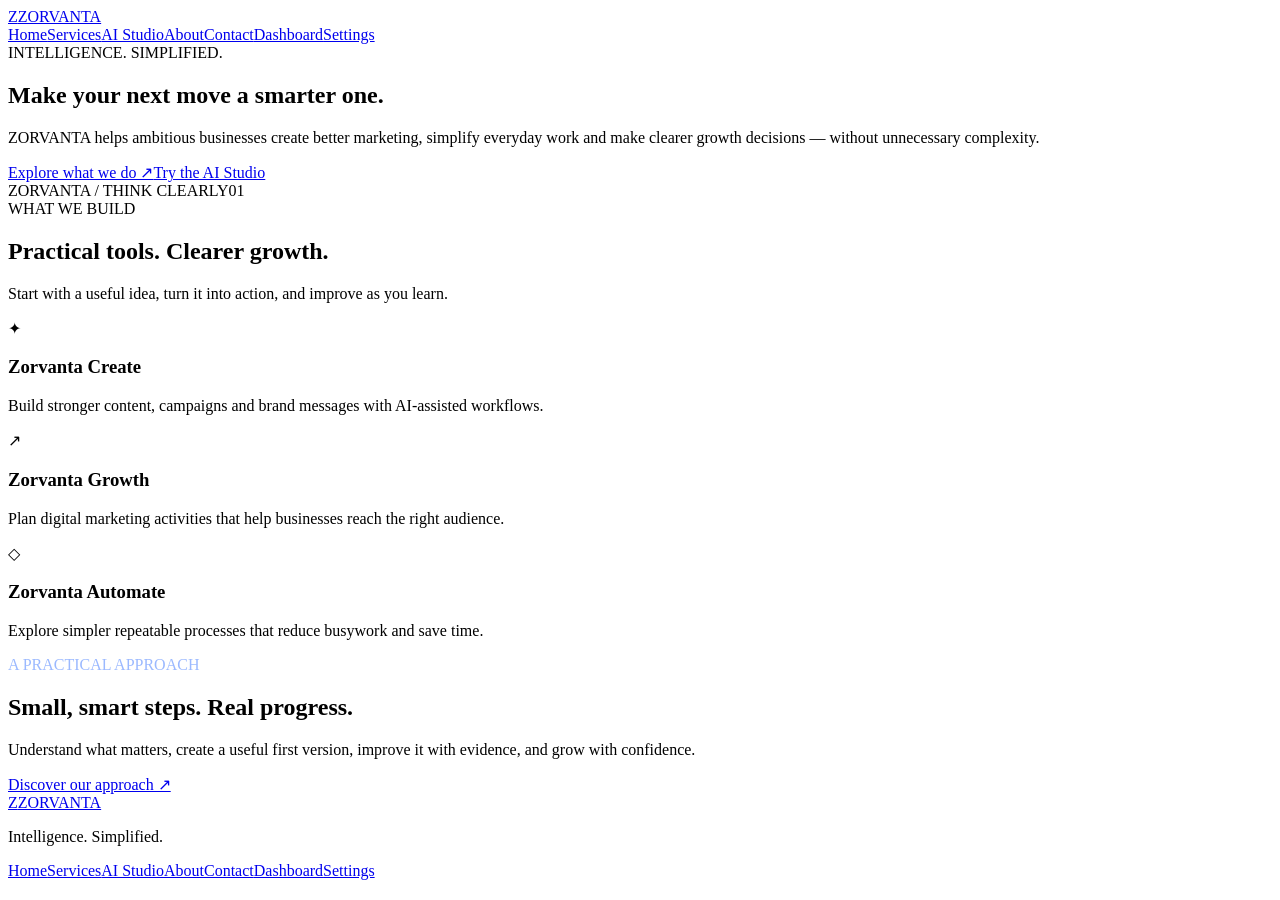
==== index.html @ e9039086 "Add files via upload" ====
<!doctype html><html lang="en"><head><meta charset="utf-8"><meta name="viewport" content="width=device-width,initial-scale=1"><meta name="theme-color" content="#ffffff"><title>Home | ZORVANTA</title><link rel="stylesheet" href="assets/site.css"></head><body><header class="site-header"><div class="header-inner">
<a class="brand" href="index.html"><span class="brand-mark">Z</span><span>ZORVANTA</span></a>
<nav class="nav" aria-label="Main navigation">
<a href="index.html" data-page="index.html">Home</a><a href="services.html" data-page="services.html">Services</a><a href="studio.html" data-page="studio.html">AI Studio</a><a href="about.html" data-page="about.html">About</a><a href="contact.html" data-page="contact.html">Contact</a><a href="dashboard.html">Dashboard</a><a href="settings.html" data-page="settings.html">Settings</a>
</nav></div></header><main>
<section class="hero"><div><div class="eyebrow">INTELLIGENCE. SIMPLIFIED.</div><h1>Make your next move a smarter one.</h1><p>ZORVANTA helps ambitious businesses create better marketing, simplify everyday work and make clearer growth decisions — without unnecessary complexity.</p><div class="actions"><a class="btn primary" href="services.html">Explore what we do ↗</a><a class="btn" href="studio.html">Try the AI Studio</a></div></div><div class="visual"><div class="visual-caption"><span>ZORVANTA / THINK CLEARLY</span><span>01</span></div><div class="orb"></div></div></section>
<section class="section"><div class="section-head"><div><div class="eyebrow">WHAT WE BUILD</div><h2>Practical tools. Clearer growth.</h2></div><p>Start with a useful idea, turn it into action, and improve as you learn.</p></div><div class="cards">
<div class="card"><div class="card-icon">✦</div><h3>Zorvanta Create</h3><p>Build stronger content, campaigns and brand messages with AI-assisted workflows.</p></div>
<div class="card"><div class="card-icon">↗</div><h3>Zorvanta Growth</h3><p>Plan digital marketing activities that help businesses reach the right audience.</p></div>
<div class="card"><div class="card-icon">◇</div><h3>Zorvanta Automate</h3><p>Explore simpler repeatable processes that reduce busywork and save time.</p></div></div></section>
<section class="dark-band"><div class="eyebrow" style="color:#9bb9ff">A PRACTICAL APPROACH</div><h2>Small, smart steps. Real progress.</h2><p>Understand what matters, create a useful first version, improve it with evidence, and grow with confidence.</p><a class="btn" href="about.html">Discover our approach ↗</a></section></main><footer class="footer"><div class="footer-inner"><div><a class="brand" href="index.html"><span class="brand-mark" style="border-color:#dce7f4">Z</span><span>ZORVANTA</span></a><p>Intelligence. Simplified.</p></div><div class="footer-links"><a href="index.html">Home</a><a href="services.html">Services</a><a href="studio.html">AI Studio</a><a href="about.html">About</a><a href="contact.html">Contact</a><a href="dashboard.html">Dashboard</a><a href="settings.html">Settings</a></div></div></footer><script>
const current=location.pathname.split('/').pop()||'index.html';document.querySelectorAll('.nav a').forEach(a=>{if(a.dataset.page===current)a.classList.add('active')});

</script></body></html>
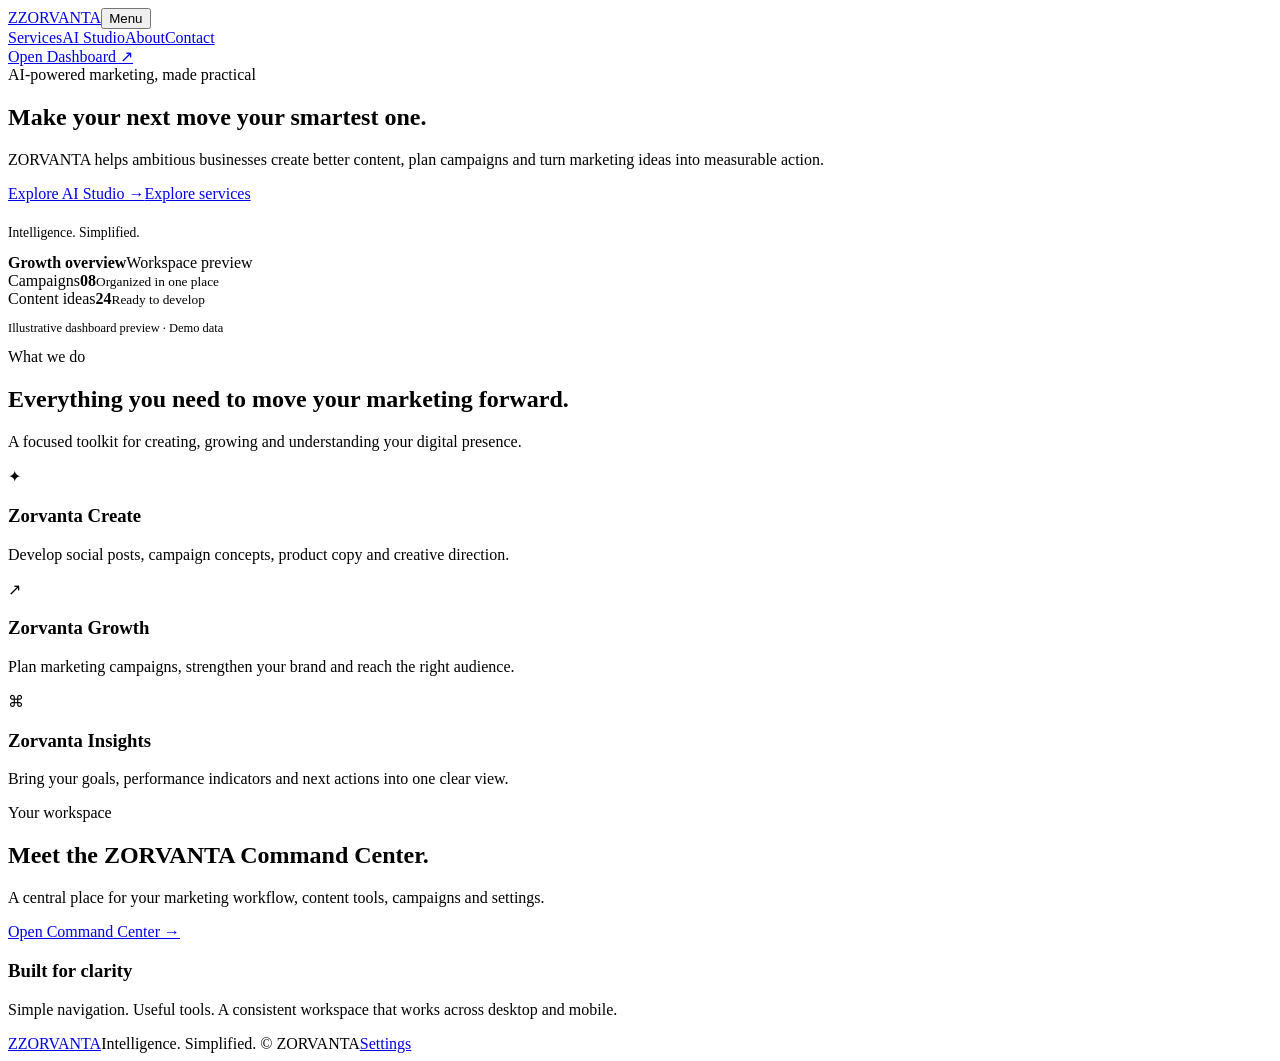
==== commit 49f43874: "Add files via upload" ====
--- a/index.html
+++ b/index.html
@@ -1,14 +1,4 @@
-<!doctype html><html lang="en"><head><meta charset="utf-8"><meta name="viewport" content="width=device-width,initial-scale=1"><meta name="theme-color" content="#ffffff"><title>Home | ZORVANTA</title><link rel="stylesheet" href="assets/site.css"></head><body><header class="site-header"><div class="header-inner">
-<a class="brand" href="index.html"><span class="brand-mark">Z</span><span>ZORVANTA</span></a>
-<nav class="nav" aria-label="Main navigation">
-<a href="index.html" data-page="index.html">Home</a><a href="services.html" data-page="services.html">Services</a><a href="studio.html" data-page="studio.html">AI Studio</a><a href="about.html" data-page="about.html">About</a><a href="contact.html" data-page="contact.html">Contact</a><a href="dashboard.html">Dashboard</a><a href="settings.html" data-page="settings.html">Settings</a>
-</nav></div></header><main>
-<section class="hero"><div><div class="eyebrow">INTELLIGENCE. SIMPLIFIED.</div><h1>Make your next move a smarter one.</h1><p>ZORVANTA helps ambitious businesses create better marketing, simplify everyday work and make clearer growth decisions — without unnecessary complexity.</p><div class="actions"><a class="btn primary" href="services.html">Explore what we do ↗</a><a class="btn" href="studio.html">Try the AI Studio</a></div></div><div class="visual"><div class="visual-caption"><span>ZORVANTA / THINK CLEARLY</span><span>01</span></div><div class="orb"></div></div></section>
-<section class="section"><div class="section-head"><div><div class="eyebrow">WHAT WE BUILD</div><h2>Practical tools. Clearer growth.</h2></div><p>Start with a useful idea, turn it into action, and improve as you learn.</p></div><div class="cards">
-<div class="card"><div class="card-icon">✦</div><h3>Zorvanta Create</h3><p>Build stronger content, campaigns and brand messages with AI-assisted workflows.</p></div>
-<div class="card"><div class="card-icon">↗</div><h3>Zorvanta Growth</h3><p>Plan digital marketing activities that help businesses reach the right audience.</p></div>
-<div class="card"><div class="card-icon">◇</div><h3>Zorvanta Automate</h3><p>Explore simpler repeatable processes that reduce busywork and save time.</p></div></div></section>
-<section class="dark-band"><div class="eyebrow" style="color:#9bb9ff">A PRACTICAL APPROACH</div><h2>Small, smart steps. Real progress.</h2><p>Understand what matters, create a useful first version, improve it with evidence, and grow with confidence.</p><a class="btn" href="about.html">Discover our approach ↗</a></section></main><footer class="footer"><div class="footer-inner"><div><a class="brand" href="index.html"><span class="brand-mark" style="border-color:#dce7f4">Z</span><span>ZORVANTA</span></a><p>Intelligence. Simplified.</p></div><div class="footer-links"><a href="index.html">Home</a><a href="services.html">Services</a><a href="studio.html">AI Studio</a><a href="about.html">About</a><a href="contact.html">Contact</a><a href="dashboard.html">Dashboard</a><a href="settings.html">Settings</a></div></div></footer><script>
-const current=location.pathname.split('/').pop()||'index.html';document.querySelectorAll('.nav a').forEach(a=>{if(a.dataset.page===current)a.classList.add('active')});
-
-</script></body></html>+<!doctype html><html lang="en"><head><meta charset="utf-8"><meta name="viewport" content="width=device-width,initial-scale=1"><meta name="theme-color" content="#0b1220"><title>AI Marketing & Growth | ZORVANTA</title><link rel="stylesheet" href="assets/css/style.css"></head><body><header class="topbar"><div class="container nav"><a class="brand" href="index.html"><span class="brand-mark">Z</span><span>ZORVANTA</span></a><button class="menu-btn" aria-label="Open navigation" aria-expanded="false">Menu</button><nav class="navlinks"><a class="" href="services.html">Services</a><a class="" href="studio.html">AI Studio</a><a class="" href="about.html">About</a><a class="" href="contact.html">Contact</a></nav><a class="nav-cta" href="dashboard.html">Open Dashboard ↗</a></div></header>
+<main><section class="hero"><div class="container hero-grid"><div><div class="eyebrow">AI-powered marketing, made practical</div><h1>Make your next move <span class="gradient-text">your smartest one.</span></h1><p>ZORVANTA helps ambitious businesses create better content, plan campaigns and turn marketing ideas into measurable action.</p><div class="actions"><a class="btn" href="studio.html">Explore AI Studio →</a><a class="btn secondary" href="services.html">Explore services</a></div><p class="muted" style="font-size:.85rem;margin-top:22px">Intelligence. Simplified.</p></div><div class="preview"><div class="preview-head"><strong>Growth overview</strong><span class="pill">Workspace preview</span></div><div class="preview-stat"><div class="mini-card"><span class="muted">Campaigns</span><strong>08</strong><small class="muted">Organized in one place</small></div><div class="mini-card"><span class="muted">Content ideas</span><strong>24</strong><small class="muted">Ready to develop</small></div></div><div class="bars"><i style="height:35%"></i><i style="height:52%"></i><i style="height:43%"></i><i style="height:68%"></i><i style="height:58%"></i><i style="height:88%"></i><i style="height:75%"></i><i style="height:100%"></i></div><p class="muted" style="font-size:.78rem">Illustrative dashboard preview · Demo data</p></div></div></section>
+<section class="section"><div class="container"><div class="section-head"><div class="eyebrow">What we do</div><h2>Everything you need to move your marketing forward.</h2><p class="muted">A focused toolkit for creating, growing and understanding your digital presence.</p></div><div class="grid3"><article class="card"><div class="feature-icon">✦</div><h3>Zorvanta Create</h3><p>Develop social posts, campaign concepts, product copy and creative direction.</p></article><article class="card"><div class="feature-icon">↗</div><h3>Zorvanta Growth</h3><p>Plan marketing campaigns, strengthen your brand and reach the right audience.</p></article><article class="card"><div class="feature-icon">⌘</div><h3>Zorvanta Insights</h3><p>Bring your goals, performance indicators and next actions into one clear view.</p></article></div></div></section>
+<section class="section"><div class="container callout split"><div><div class="eyebrow">Your workspace</div><h2>Meet the ZORVANTA Command Center.</h2><p class="muted">A central place for your marketing workflow, content tools, campaigns and settings.</p><a class="btn" href="dashboard.html">Open Command Center →</a></div><div class="card"><h3>Built for clarity</h3><p>Simple navigation. Useful tools. A consistent workspace that works across desktop and mobile.</p></div></div></section></main><footer class="footer"><div class="container footer-inner"><a class="brand" href="index.html"><span class="brand-mark">Z</span><span>ZORVANTA</span></a><span>Intelligence. Simplified. © <span data-year></span> ZORVANTA</span><a href="settings.html">Settings</a></div></footer><script src="assets/js/app.js"></script></body></html>
